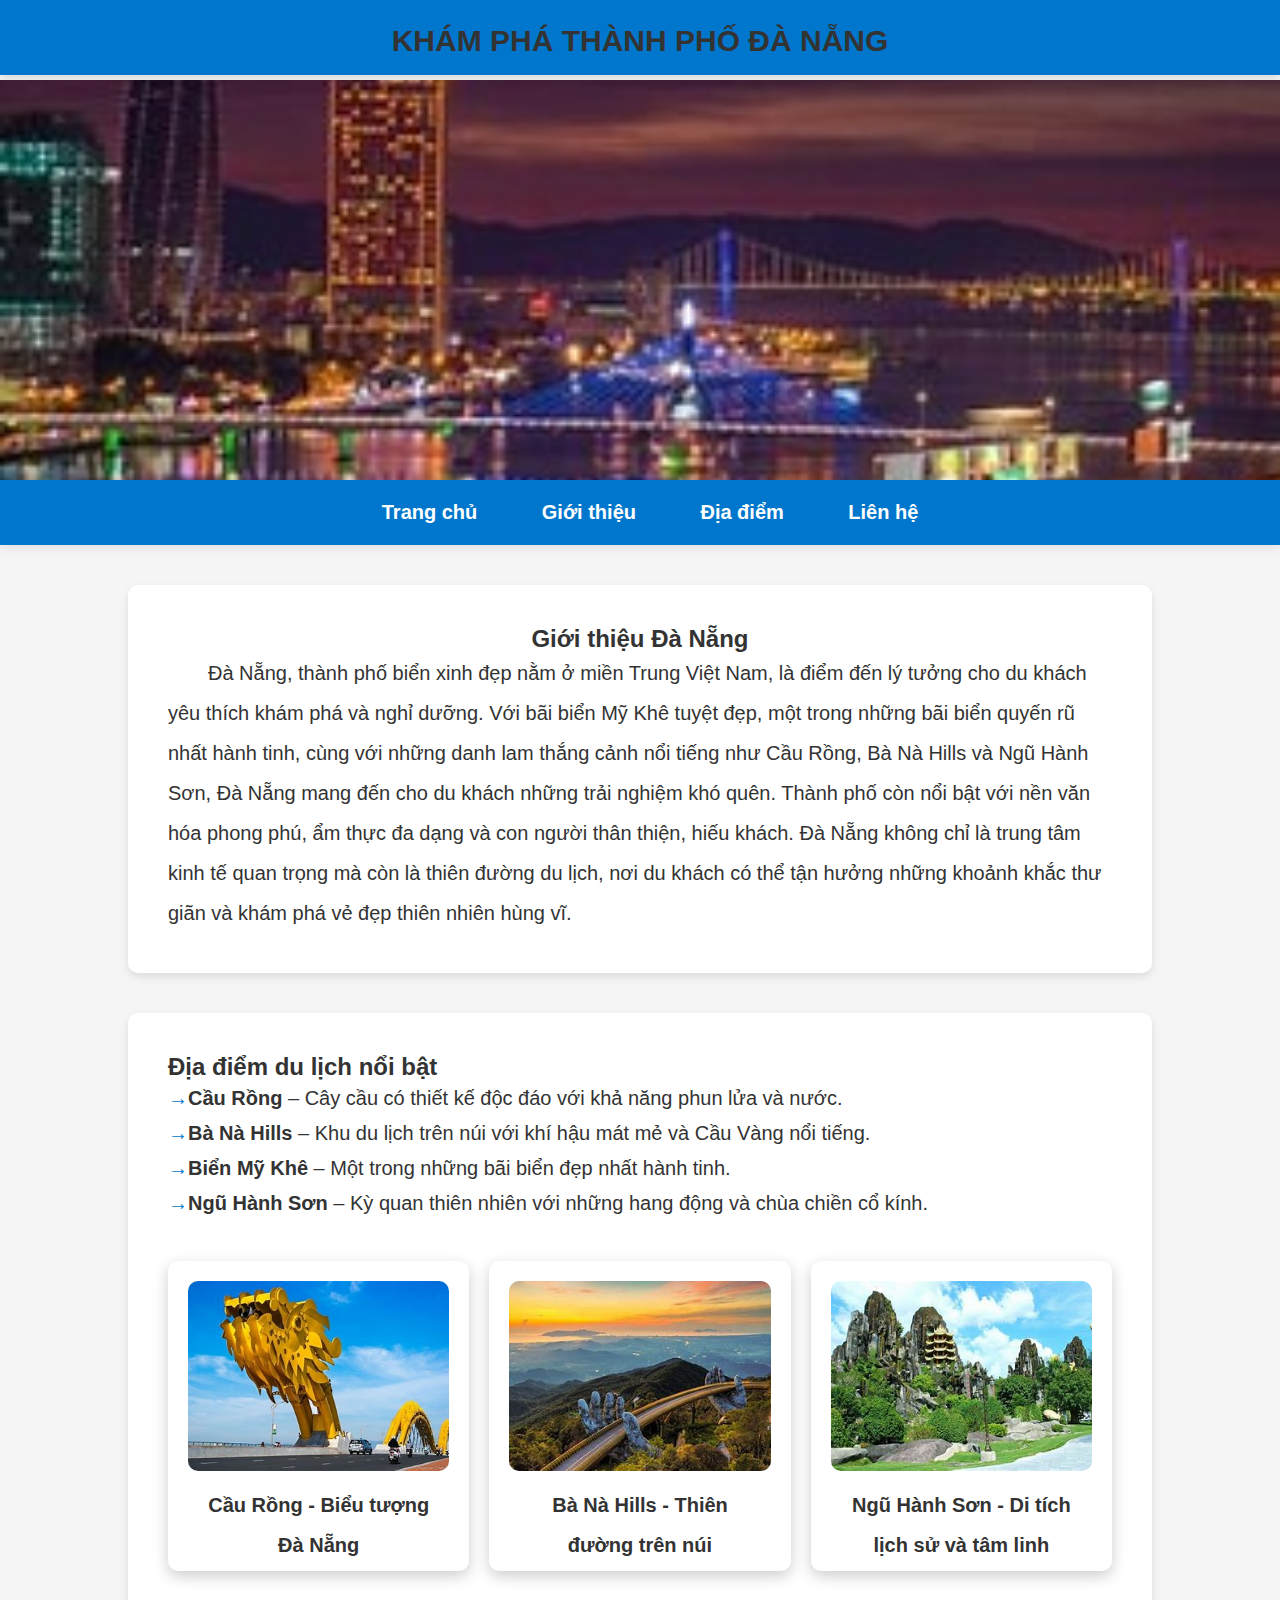
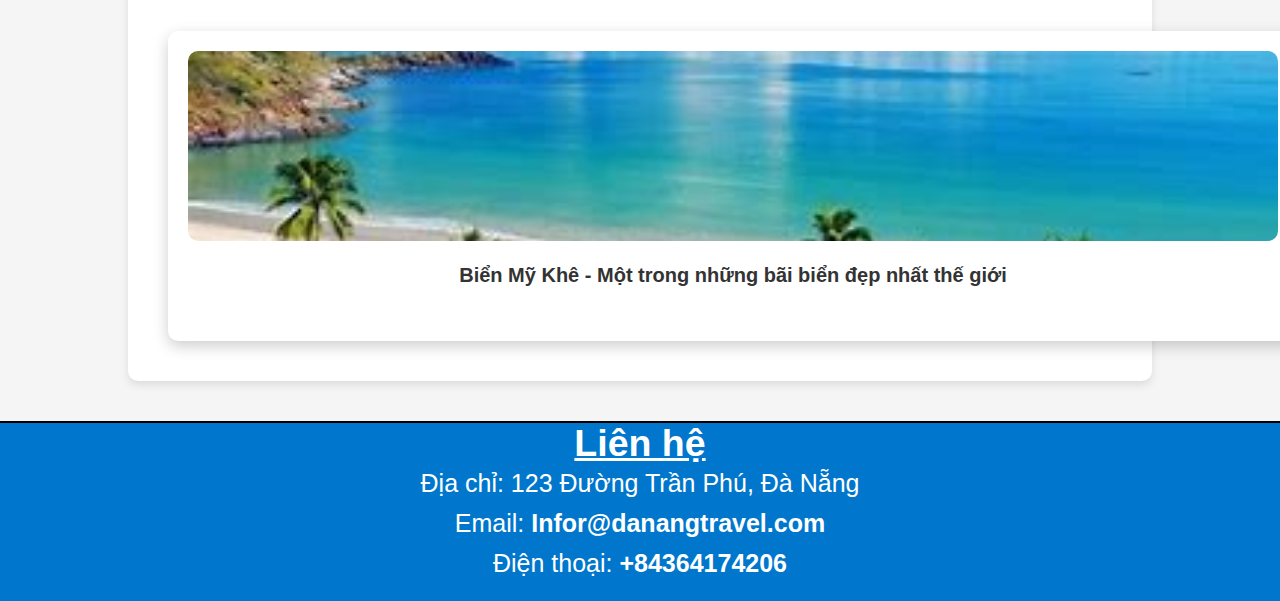
==== index.html @ 7b5460da "-" ====
<!DOCTYPE html>
<html lang="vi">
<head>
    <meta charset="UTF-8">
    <meta name="viewport" content="width=device-width, initial-scale=1.0">
    <title>Khám phá Thành phố Đà Nẵng</title>
    <link rel="stylesheet" href="style.css">
    <link rel="stylesheet" href="image/icon.jpg">
</head>
<body>

    <div class="tittle">
        <h2>
            KHÁM PHÁ THÀNH PHỐ ĐÀ NẴNG
        </h2>
    </div>
   

    <!-- Tiêu đề -->
    <header>
        
    </header>
    <!-- Thanh Menu -->
    <nav>
        <ul>
            <li><a href="index.html">Trang chủ</a></li>
            <li><a href="#about">Giới thiệu</a></li>
            <li><a href="#places">Địa điểm</a></li>
            <li><a href="#contact">Liên hệ</a></li>
        </ul>
    </nav>

    <!-- Phần giới thiệu -->
    <div id="about">
        <h2>Giới thiệu Đà Nẵng</h2>
        <p>  Đà Nẵng, thành phố biển xinh đẹp nằm ở miền Trung Việt Nam, là điểm đến lý tưởng cho du khách yêu thích khám phá và nghỉ dưỡng. Với bãi biển Mỹ Khê tuyệt đẹp, một trong những bãi biển quyến rũ nhất hành tinh, cùng với những danh lam thắng cảnh nổi tiếng như Cầu Rồng, Bà Nà Hills và Ngũ Hành Sơn, Đà Nẵng mang đến cho du khách những trải nghiệm khó quên. Thành phố còn nổi bật với nền văn hóa phong phú, ẩm thực đa dạng và con người thân thiện, hiếu khách. Đà Nẵng không chỉ là trung tâm kinh tế quan trọng mà còn là thiên đường du lịch, nơi du khách có thể tận hưởng những khoảnh khắc thư giãn và khám phá vẻ đẹp thiên nhiên hùng vĩ.</p>
    </div>

    <!-- Danh sách địa điểm du lịch -->
    <div id="places">
        <h2>Địa điểm du lịch nổi bật</h2>
        <ul>
            <li><strong>Cầu Rồng</strong> – Cây cầu có thiết kế độc đáo với khả năng phun lửa và nước.</li>
            <li><strong>Bà Nà Hills</strong> – Khu du lịch trên núi với khí hậu mát mẻ và Cầu Vàng nổi tiếng.</li>
            <li><strong>Biển Mỹ Khê</strong> – Một trong những bãi biển đẹp nhất hành tinh.</li>
            <li><strong>Ngũ Hành Sơn</strong> – Kỳ quan thiên nhiên với những hang động và chùa chiền cổ kính.</li>
        </ul>
        
        <!-- Thư viện ảnh đẹp hơn -->
        <div class="image-gallery">
            <div class="brg-image">
                <img src="image/cầu rồng.jpg" alt="Cầu Rồng">
                <h4>Cầu Rồng - Biểu tượng Đà Nẵng</h4>
            </div>

            <div class="brg-image">
                <img src="image/bà nà hill.jpg" alt="Bà Nà Hills">
                <h4>Bà Nà Hills - Thiên đường trên núi</h4>
            </div>

            <div class="brg-image">
                <img src="image/ngũ hành sơn.jpg" alt="Ngũ Hành Sơn">
                <h4>Ngũ Hành Sơn - Di tích lịch sử và tâm linh</h4>
            </div>

            <div class="brg-image2">
                <img src="image/mỹ khê.jpg" alt="Biển Mỹ Khê">
                <h4>Biển Mỹ Khê - Một trong những bãi biển đẹp nhất thế giới</h4>
            </div>
     
        </div>
        
    </div>

    <!-- Thông tin liên hệ -->
    <footer id="contact">
        <h2><u>Liên hệ</u></h2>
        <p>Địa chỉ: 123 Đường Trần Phú, Đà Nẵng</p>
        <p>Email: <a  href="mailto:duongthanhcong22112006@gmial.com?subject=Xin%20chao&body=Toi%20can%20ho%20tro.">Infor@danangtravel.com</a></p>
        <p>Điện thoại: <a href="sms:+84901234567">+84364174206</a> </p>
    </footer>

</body>
</html>
---- style.css ----
/* Định dạng chung */
* {
    margin: 0;
    padding: 0;
    box-sizing: border-box;
    font-family: Arial, sans-serif;
}

body {
    background-color: #f5f5f5;
    color: #333;
}


/* Thanh giới thiệu thành phố Đà Nẵng*/
.tittle{
    background-color: #0077cc;
    margin: 0px;
    width: 100%;
    height: 60px;
    border-radius: 0px;
}
.tittle  h2 {
    line-height: 12px;
    font-size: 30px;
    padding: auto;
    text-align: center;
}




/* Tiêu đề */
header {
    height: 400px;
    text-align: center;
    background: url('image/banner1.jpg') no-repeat center center/cover;
    color: white;
    background-size: cover;
}

/* Thanh menu cố định */
nav {
    top: 0;
    left: 0;
    width: 100%;
    background-color: #0077cc;
    padding: 15px 0;
    text-align: center;
    z-index: 1000;
    box-shadow: 0 2px 10px rgba(0, 0, 0, 0.1);
}

nav ul {
    list-style: none;
}

nav ul li {
    display: inline;
    margin: 0 20px;
}

nav ul li a {
    color: white;
    text-decoration: none;
    font-weight: bold;
    transition: color 0.3s;
}

nav ul li a:hover {
    color: #ffdd57;
    text-decoration: underline;
}


/* Nội dung chính */
div {
    width: 80%;
    margin: 40px auto;
    padding: 40px;
    background-color: white;
    border-radius: 10px;
    box-shadow: 0 4px 8px rgba(0, 0, 0, 0.1);
    transition: transform 0.3s;
}
ul li 
{
    list-style-type: none;
    font-size: 20px;
    line-height: 35px;
    position: relative;
    padding-left: 20px;
}

ul li::before {
    content: '→ ';
    position: absolute;
    left: 0;
    color: #0077cc;
    font-weight: bold;
}

#about h2 {
    text-align: center;
}
#about p {
    font-size: 20px;
    line-height: 40px;
    text-indent: 40px;
}

div:hover {
    transform: translateY(-5px);
}

/* Hiển thị ảnh đẹp hơn */
.image-gallery {
    padding-top: 0px;
    width: 100%;
    display: grid;
    grid-template-columns: repeat(auto-fit, minmax(280px, 1fr));
    gap: 20px;
    justify-items: center;
    margin: 0px;
    padding: 0px;
    box-shadow: 0 4px 8px transparent;

}

.brg-image, .brg-image2 {
    width: 100%;
    height: 310px;
    background: #fff;
    border-radius: 10px;
    box-shadow: 0px 5px 15px rgba(0, 0, 0, 0.2);
    overflow: hidden;
    text-align: center;
    transition: transform 0.3s ease-in-out;
}
.brg-image {
    padding: 20px;
}
.brg-image2 {
    padding: 20px;
    left: 0px;
    right: 0PX;
    margin: AUTO;
    width: 1130px;
}



.brg-image img, .brg-image2 img {
    width: 100%;
    height: 190px;
    object-fit: cover;
    border-radius: 10px ;
}

.brg-image h4, .brg-image2 h4 {
    padding: 10px;
    font-size: 20px;
    font-weight: bold;
    line-height: 40px;
}

.brg-image:hover , .brg-image2:hover {
    transform: scale(1.05);
    box-shadow: 0px 10px 20px rgba(0, 0, 0, 0.3);
}




.image-gallery img:hover {
    transform: scale(1.02);
}

/* Thông tin liên hệ */
footer {
    background-color: #0077cc;
    width: 100%;
    height: 180px; 
    clear: both;
    color: white;
    margin-bottom: 0px;
    border-top: 2px solid  black;
    text-align: center;
    font-size: 25px;
    line-height: 40px;
}
footer a {
    color: white;
    text-decoration: none;
    font-weight: bold;
    transition: color 0.3s;
}
footer a:hover {
    color: #ffdd57;
    text-decoration: underline;
}
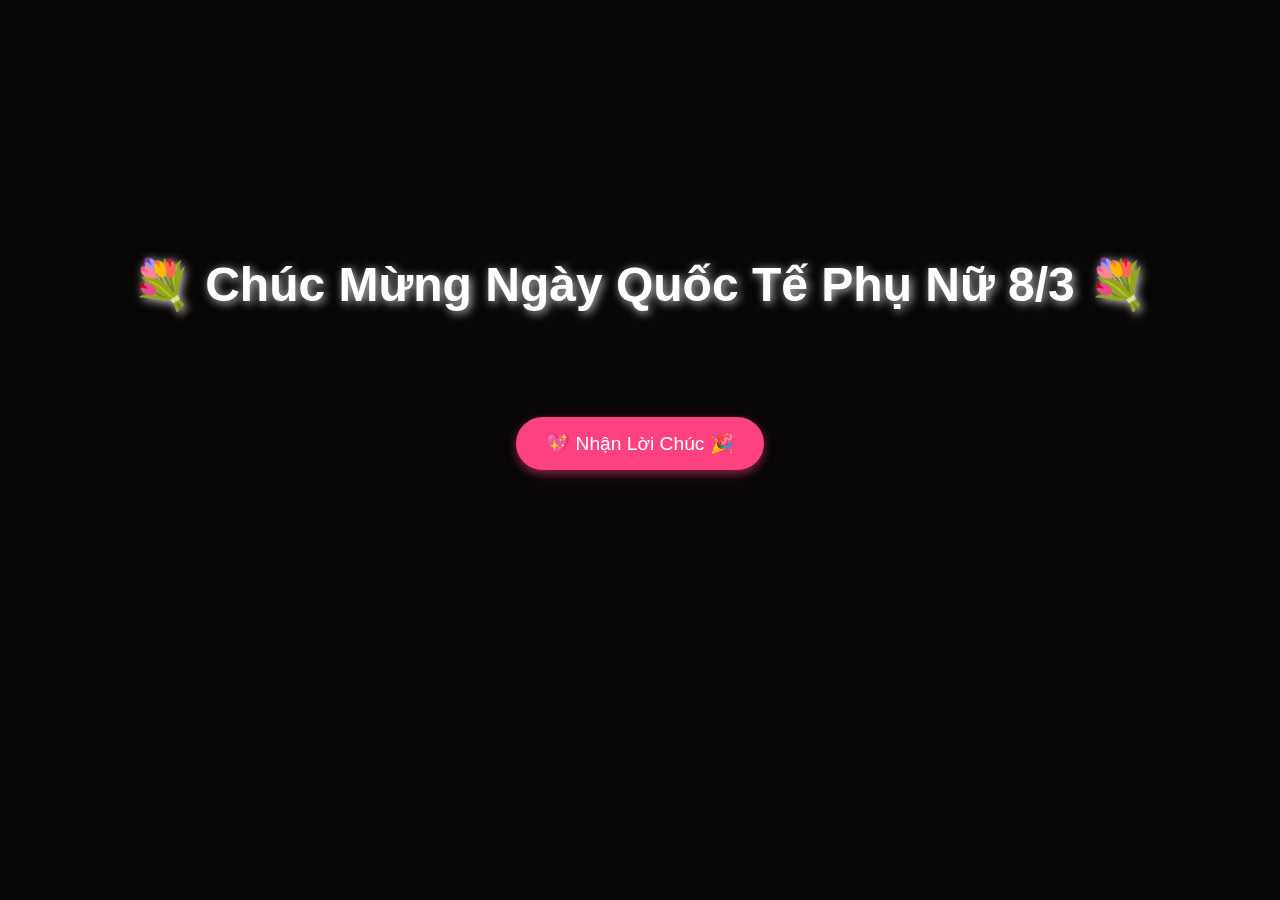
==== commit 2912cffb: "update ngày quốc tế phụ nữ" ====
--- a/index.html
+++ b/index.html
@@ -3,82 +3,23 @@
 <head>
     <meta charset="UTF-8">
     <meta name="viewport" content="width=device-width, initial-scale=1.0">
-    <title>Khám phá Thành phố Đà Nẵng</title>
+    <title>Chúc Mừng Ngày 8/3</title>
     <link rel="stylesheet" href="style.css">
-    <link rel="stylesheet" href="image/icon.jpg">
+    <link rel="stylesheet" href="images.jpg">
 </head>
 <body>
+    <audio id="background-music" loop>
+        <source src="music.mp3" type="audio/mpeg">
+    </audio>
 
-    <div class="tittle">
-        <h2>
-            KHÁM PHÁ THÀNH PHỐ ĐÀ NẴNG
-        </h2>
-    </div>
-   
-
-    <!-- Tiêu đề -->
-    <header>
-        
-    </header>
-    <!-- Thanh Menu -->
-    <nav>
-        <ul>
-            <li><a href="index.html">Trang chủ</a></li>
-            <li><a href="#about">Giới thiệu</a></li>
-            <li><a href="#places">Địa điểm</a></li>
-            <li><a href="#contact">Liên hệ</a></li>
-        </ul>
-    </nav>
-
-    <!-- Phần giới thiệu -->
-    <div id="about">
-        <h2>Giới thiệu Đà Nẵng</h2>
-        <p>  Đà Nẵng, thành phố biển xinh đẹp nằm ở miền Trung Việt Nam, là điểm đến lý tưởng cho du khách yêu thích khám phá và nghỉ dưỡng. Với bãi biển Mỹ Khê tuyệt đẹp, một trong những bãi biển quyến rũ nhất hành tinh, cùng với những danh lam thắng cảnh nổi tiếng như Cầu Rồng, Bà Nà Hills và Ngũ Hành Sơn, Đà Nẵng mang đến cho du khách những trải nghiệm khó quên. Thành phố còn nổi bật với nền văn hóa phong phú, ẩm thực đa dạng và con người thân thiện, hiếu khách. Đà Nẵng không chỉ là trung tâm kinh tế quan trọng mà còn là thiên đường du lịch, nơi du khách có thể tận hưởng những khoảnh khắc thư giãn và khám phá vẻ đẹp thiên nhiên hùng vĩ.</p>
+    <div class="container">
+        <h1>💐 Chúc Mừng Ngày Quốc Tế Phụ Nữ 8/3 💐</h1>
+        <p class="message">Chúc các chị em luôn xinh đẹp, hạnh phúc và thành công!</p>
+        <button id="wishButton">💖 Nhận Lời Chúc 🎉</button>
     </div>
 
-    <!-- Danh sách địa điểm du lịch -->
-    <div id="places">
-        <h2>Địa điểm du lịch nổi bật</h2>
-        <ul>
-            <li><strong>Cầu Rồng</strong> – Cây cầu có thiết kế độc đáo với khả năng phun lửa và nước.</li>
-            <li><strong>Bà Nà Hills</strong> – Khu du lịch trên núi với khí hậu mát mẻ và Cầu Vàng nổi tiếng.</li>
-            <li><strong>Biển Mỹ Khê</strong> – Một trong những bãi biển đẹp nhất hành tinh.</li>
-            <li><strong>Ngũ Hành Sơn</strong> – Kỳ quan thiên nhiên với những hang động và chùa chiền cổ kính.</li>
-        </ul>
-        
-        <!-- Thư viện ảnh đẹp hơn -->
-        <div class="image-gallery">
-            <div class="brg-image">
-                <img src="image/cầu rồng.jpg" alt="Cầu Rồng">
-                <h4>Cầu Rồng - Biểu tượng Đà Nẵng</h4>
-            </div>
+    <canvas id="fireworks"></canvas>
 
-            <div class="brg-image">
-                <img src="image/bà nà hill.jpg" alt="Bà Nà Hills">
-                <h4>Bà Nà Hills - Thiên đường trên núi</h4>
-            </div>
-
-            <div class="brg-image">
-                <img src="image/ngũ hành sơn.jpg" alt="Ngũ Hành Sơn">
-                <h4>Ngũ Hành Sơn - Di tích lịch sử và tâm linh</h4>
-            </div>
-
-            <div class="brg-image2">
-                <img src="image/mỹ khê.jpg" alt="Biển Mỹ Khê">
-                <h4>Biển Mỹ Khê - Một trong những bãi biển đẹp nhất thế giới</h4>
-            </div>
-     
-        </div>
-        
-    </div>
-
-    <!-- Thông tin liên hệ -->
-    <footer id="contact">
-        <h2><u>Liên hệ</u></h2>
-        <p>Địa chỉ: 123 Đường Trần Phú, Đà Nẵng</p>
-        <p>Email: <a  href="mailto:duongthanhcong22112006@gmial.com?subject=Xin%20chao&body=Toi%20can%20ho%20tro.">Infor@danangtravel.com</a></p>
-        <p>Điện thoại: <a href="sms:+84901234567">+84364174206</a> </p>
-    </footer>
-
+    <script src="script.js"></script>
 </body>
-</html>+</html>
--- a/style.css
+++ b/style.css
@@ -1,201 +1,71 @@
-/* Định dạng chung */
-* {
+/* Thiết lập nền gradient */
+body {
     margin: 0;
     padding: 0;
-    box-sizing: border-box;
-    font-family: Arial, sans-serif;
+    font-family: 'Arial', sans-serif;
+    text-align: center;
+    background: linear-gradient(120deg, #ff9a9e, #fad0c4);
+    color: white;
+    overflow: hidden;
 }
 
-body {
-    background-color: #f5f5f5;
-    color: #333;
+/* Container chính */
+.container {
+    position: relative;
+    z-index: 2;
+    left: 0px;
+    right: 0px;
+    margin: auto;
+    margin-top: 20%;
 }
 
-
-/* Thanh giới thiệu thành phố Đà Nẵng*/
-.tittle{
-    background-color: #0077cc;
-    margin: 0px;
-    width: 100%;
-    height: 60px;
-    border-radius: 0px;
-}
-.tittle  h2 {
-    line-height: 12px;
-    font-size: 30px;
-    padding: auto;
-    text-align: center;
+/* Tiêu đề */
+h1 {
+    font-size: 3em;
+    text-shadow: 2px 2px 10px rgba(255, 255, 255, 0.8);
+    animation: glow 2s infinite alternate;
 }
 
-
-
-
-/* Tiêu đề */
-header {
-    height: 400px;
-    text-align: center;
-    background: url('image/banner1.jpg') no-repeat center center/cover;
-    color: white;
-    background-size: cover;
+/* Hiệu ứng phát sáng */
+@keyframes glow {
+    from { text-shadow: 2px 2px 10px rgba(255, 255, 255, 0.8); }
+    to { text-shadow: 0px 0px 20px rgba(255, 255, 255, 1); }
 }
 
-/* Thanh menu cố định */
-nav {
+/* Lời chúc xuất hiện dần */
+.message {
+    font-size: 1.5em;
+    opacity: 0;
+    transition: opacity 1s ease-in-out, transform 1s ease-in-out;
+    transform: scale(0.8);
+}
+
+/* Nút nhấn */
+button {
+    background: #ff4081;
+    color: white;
+    border: none;
+    padding: 15px 30px;
+    font-size: 1.2em;
+    cursor: pointer;
+    border-radius: 30px;
+    margin-top: 20px;
+    box-shadow: 0 4px 10px rgba(255, 64, 129, 0.5);
+    transition: all 0.3s ease-in-out;
+}
+
+/* Hiệu ứng hover */
+button:hover {
+    background: #d81b60;
+    transform: scale(1.1);
+}
+
+/* Pháo hoa */
+canvas {
+    position: fixed;
     top: 0;
     left: 0;
-    width: 100%;
-    background-color: #0077cc;
-    padding: 15px 0;
-    text-align: center;
-    z-index: 1000;
-    box-shadow: 0 2px 10px rgba(0, 0, 0, 0.1);
+    width: 100vw;
+    height: 100vh;
+    pointer-events: none;
 }
-
-nav ul {
-    list-style: none;
-}
-
-nav ul li {
-    display: inline;
-    margin: 0 20px;
-}
-
-nav ul li a {
-    color: white;
-    text-decoration: none;
-    font-weight: bold;
-    transition: color 0.3s;
-}
-
-nav ul li a:hover {
-    color: #ffdd57;
-    text-decoration: underline;
-}
-
-
-/* Nội dung chính */
-div {
-    width: 80%;
-    margin: 40px auto;
-    padding: 40px;
-    background-color: white;
-    border-radius: 10px;
-    box-shadow: 0 4px 8px rgba(0, 0, 0, 0.1);
-    transition: transform 0.3s;
-}
-ul li 
-{
-    list-style-type: none;
-    font-size: 20px;
-    line-height: 35px;
-    position: relative;
-    padding-left: 20px;
-}
-
-ul li::before {
-    content: '→ ';
-    position: absolute;
-    left: 0;
-    color: #0077cc;
-    font-weight: bold;
-}
-
-#about h2 {
-    text-align: center;
-}
-#about p {
-    font-size: 20px;
-    line-height: 40px;
-    text-indent: 40px;
-}
-
-div:hover {
-    transform: translateY(-5px);
-}
-
-/* Hiển thị ảnh đẹp hơn */
-.image-gallery {
-    padding-top: 0px;
-    width: 100%;
-    display: grid;
-    grid-template-columns: repeat(auto-fit, minmax(280px, 1fr));
-    gap: 20px;
-    justify-items: center;
-    margin: 0px;
-    padding: 0px;
-    box-shadow: 0 4px 8px transparent;
-
-}
-
-.brg-image, .brg-image2 {
-    width: 100%;
-    height: 310px;
-    background: #fff;
-    border-radius: 10px;
-    box-shadow: 0px 5px 15px rgba(0, 0, 0, 0.2);
-    overflow: hidden;
-    text-align: center;
-    transition: transform 0.3s ease-in-out;
-}
-.brg-image {
-    padding: 20px;
-}
-.brg-image2 {
-    padding: 20px;
-    left: 0px;
-    right: 0PX;
-    margin: AUTO;
-    width: 1130px;
-}
-
-
-
-.brg-image img, .brg-image2 img {
-    width: 100%;
-    height: 190px;
-    object-fit: cover;
-    border-radius: 10px ;
-}
-
-.brg-image h4, .brg-image2 h4 {
-    padding: 10px;
-    font-size: 20px;
-    font-weight: bold;
-    line-height: 40px;
-}
-
-.brg-image:hover , .brg-image2:hover {
-    transform: scale(1.05);
-    box-shadow: 0px 10px 20px rgba(0, 0, 0, 0.3);
-}
-
-
-
-
-.image-gallery img:hover {
-    transform: scale(1.02);
-}
-
-/* Thông tin liên hệ */
-footer {
-    background-color: #0077cc;
-    width: 100%;
-    height: 180px; 
-    clear: both;
-    color: white;
-    margin-bottom: 0px;
-    border-top: 2px solid  black;
-    text-align: center;
-    font-size: 25px;
-    line-height: 40px;
-}
-footer a {
-    color: white;
-    text-decoration: none;
-    font-weight: bold;
-    transition: color 0.3s;
-}
-footer a:hover {
-    color: #ffdd57;
-    text-decoration: underline;
-}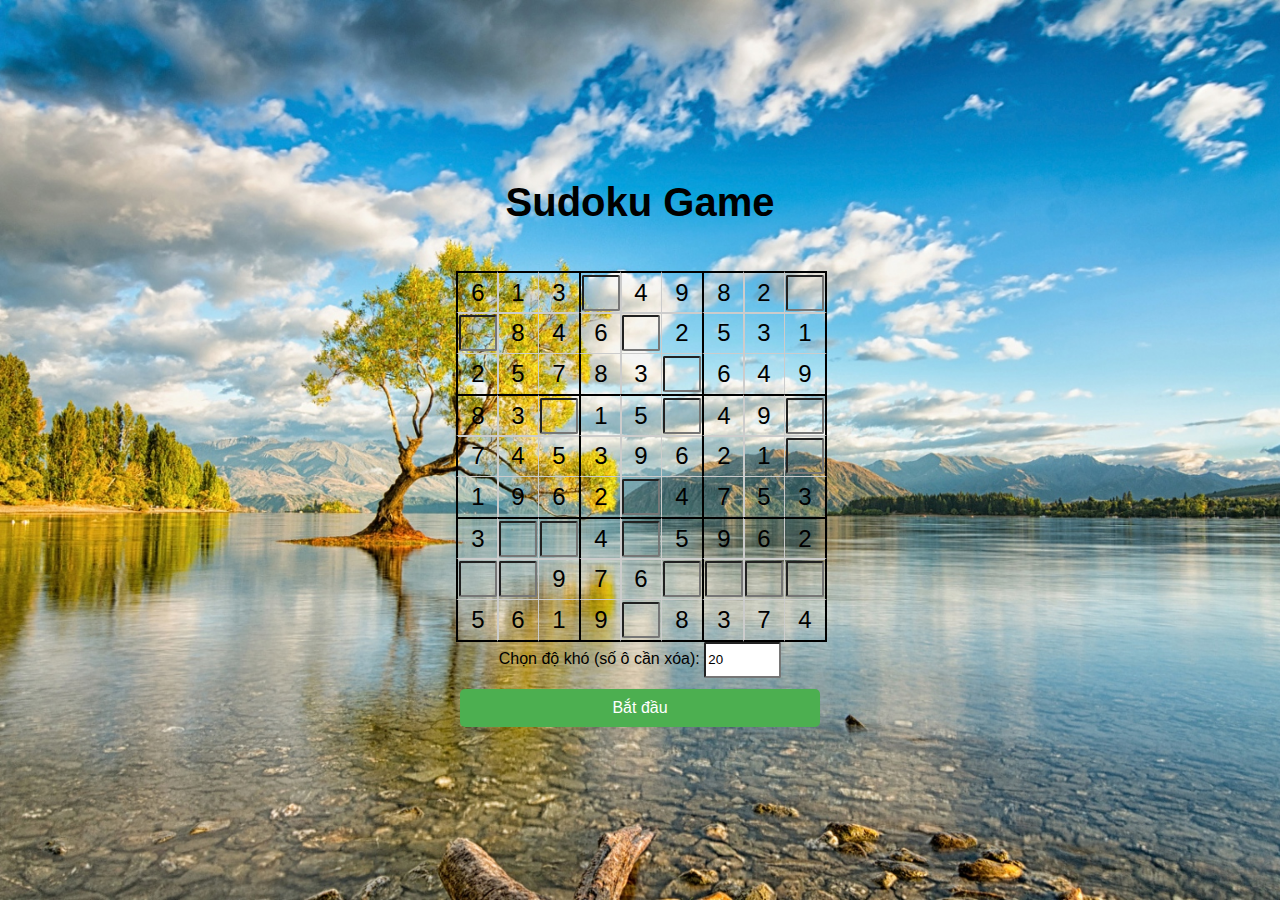
==== commit 24e24ea5: "update" ====
--- a/index.html
+++ b/index.html
@@ -3,23 +3,20 @@
 <head>
     <meta charset="UTF-8">
     <meta name="viewport" content="width=device-width, initial-scale=1.0">
-    <title>Chúc Mừng Ngày 8/3</title>
+    <title>Sudoku Game</title>
     <link rel="stylesheet" href="style.css">
-    <link rel="stylesheet" href="images.jpg">
 </head>
 <body>
-    <audio id="background-music" loop>
-        <source src="music.mp3" type="audio/mpeg">
-    </audio>
-
     <div class="container">
-        <h1>💐 Chúc Mừng Ngày Quốc Tế Phụ Nữ 8/3 💐</h1>
-        <p class="message">Chúc các chị em luôn xinh đẹp, hạnh phúc và thành công!</p>
-        <button id="wishButton">💖 Nhận Lời Chúc 🎉</button>
+        <h1>Sudoku Game</h1>
+        <div id="sudoku-board"></div>
+        <div>
+            <label class="char" for="difficulty">Chọn độ khó (số ô cần xóa): </label>
+            <input type="number" id="difficulty" min="1" max="50" value="20">
+            <button onclick="startGame()">Bắt đầu</button>
+        </div>
+        <div id="game-message"></div>
     </div>
-
-    <canvas id="fireworks"></canvas>
-
     <script src="script.js"></script>
 </body>
 </html>
--- a/style.css
+++ b/style.css
@@ -1,71 +1,129 @@
-/* Thiết lập nền gradient */
 body {
+    font-family: Arial, sans-serif;
+    display: flex;
+    justify-content: center;
+    align-items: center;
+    height: 100vh;
     margin: 0;
-    padding: 0;
-    font-family: 'Arial', sans-serif;
-    text-align: center;
-    background: linear-gradient(120deg, #ff9a9e, #fad0c4);
-    color: white;
-    overflow: hidden;
+    background-image: url('bo-hinh-nen-may-tinh-full-hd-46.jpg'); /* Thay bằng URL hợp lệ */
+    background-size: cover;
+    background-position: center;
+    background-repeat: no-repeat;
+    
 }
 
-/* Container chính */
 .container {
-    position: relative;
-    z-index: 2;
-    left: 0px;
-    right: 0px;
-    margin: auto;
-    margin-top: 20%;
+    text-align: center;
+    background-color: rgba(255, 255, 255, ); /* Nền trong suốt */
+    display: flex;
+    flex-direction: column;
+    align-items: center;  /* Căn giữa theo chiều ngang */
+    justify-content: center;  /* Căn giữa theo chiều dọc */
+    min-height: 100vh;  /* Đảm bảo chiều cao của container ít nhất bằng chiều cao của màn hình */
 }
 
-/* Tiêu đề */
 h1 {
-    font-size: 3em;
-    text-shadow: 2px 2px 10px rgba(255, 255, 255, 0.8);
-    animation: glow 2s infinite alternate;
+    font-size: 2.5em;
 }
 
-/* Hiệu ứng phát sáng */
-@keyframes glow {
-    from { text-shadow: 2px 2px 10px rgba(255, 255, 255, 0.8); }
-    to { text-shadow: 0px 0px 20px rgba(255, 255, 255, 1); }
+#sudoku-board {
+    display: grid;
+    grid-template-columns: repeat(9, 40px);
+    grid-template-rows: repeat(9, 40px);
+    gap: 1px;
+    margin-top: 20px;
 }
 
-/* Lời chúc xuất hiện dần */
-.message {
+.sudoku-cell {
+    width: 40px;
+    height: 40px;
+    text-align: center;
     font-size: 1.5em;
-    opacity: 0;
-    transition: opacity 1s ease-in-out, transform 1s ease-in-out;
-    transform: scale(0.8);
+    border: 1px solid #ccc;
+    display: flex;
+    justify-content: center;
+    align-items: center;
 }
 
-/* Nút nhấn */
+.sudoku-cell:nth-child(3n) {
+    border-right: 2px solid #000;
+}
+
+.sudoku-cell:nth-child(3n + 1) {
+    border-left: 2px solid #000;
+}
+
+.sudoku-cell:nth-child(n+19):nth-child(-n+27),
+.sudoku-cell:nth-child(n+46):nth-child(-n+54),
+.sudoku-cell:nth-child(n+73):nth-child(-n+81) {
+    border-bottom: 2px solid #000;
+}
+
+.sudoku-cell:nth-child(n+1):nth-child(-n+9),
+.sudoku-cell:nth-child(n+28):nth-child(-n+36),
+.sudoku-cell:nth-child(n+55):nth-child(-n+63) {
+    border-top: 2px solid #000;
+}
+
+.sudoku-cell:nth-child(9n+1) {
+    border-left: 2px solid #000;
+}
+
+.sudoku-cell:nth-child(9n) {
+    border-right: 2px solid #000;
+}
+
+.sudoku-cell input {
+    width: 30px;
+    height: 30px;
+    font-size: 1.2em;
+    text-align: center;
+     background-color: transparent;
+}
+
+.sudoku-cell:focus-within {
+    background-color: #e0f7fa;
+}
+
+.char {
+    line-height: 40px;
+    margin-top: 20px;
+}
+
+input {
+    width: 69px;
+    height: 30px;
+    border-radius: 2px;
+}
+
 button {
-    background: #ff4081;
+    padding: 10px 20px;
+    font-size: 1em;
+    background-color: #4caf50;
     color: white;
     border: none;
-    padding: 15px 30px;
-    font-size: 1.2em;
     cursor: pointer;
-    border-radius: 30px;
-    margin-top: 20px;
-    box-shadow: 0 4px 10px rgba(255, 64, 129, 0.5);
-    transition: all 0.3s ease-in-out;
+    margin-top: 10px;
+    border-radius: 5px; /* Bo tròn góc */
+    transition: background-color 0.3s ease; /* Hiệu ứng chuyển màu mượt mà */
+    width: 360px; /* Chiều rộng bằng chiều rộng của ô sudoku (9 * 40px) */
+    text-align: center;
 }
 
-/* Hiệu ứng hover */
-button:hover {
-    background: #d81b60;
-    transform: scale(1.1);
+button:hover, #difficulty:hover {
+    background-color: #45a049;
 }
 
-/* Pháo hoa */
-canvas {
-    position: fixed;
-    top: 0;
-    left: 0;
-    width: 100vw;
-    height: 100vh;
-    pointer-events: none;
+
+button {
+    clear: both;
+    margin: 10px auto 0; /* Căn giữa và cách dòng chữ chọn độ khó 20px */
+    display: block;
 }
+
+#game-message {
+    margin-top: 20px;
+    font-size: 1.2em;
+    font-weight: bold;
+    color: #d32f2f;
+}
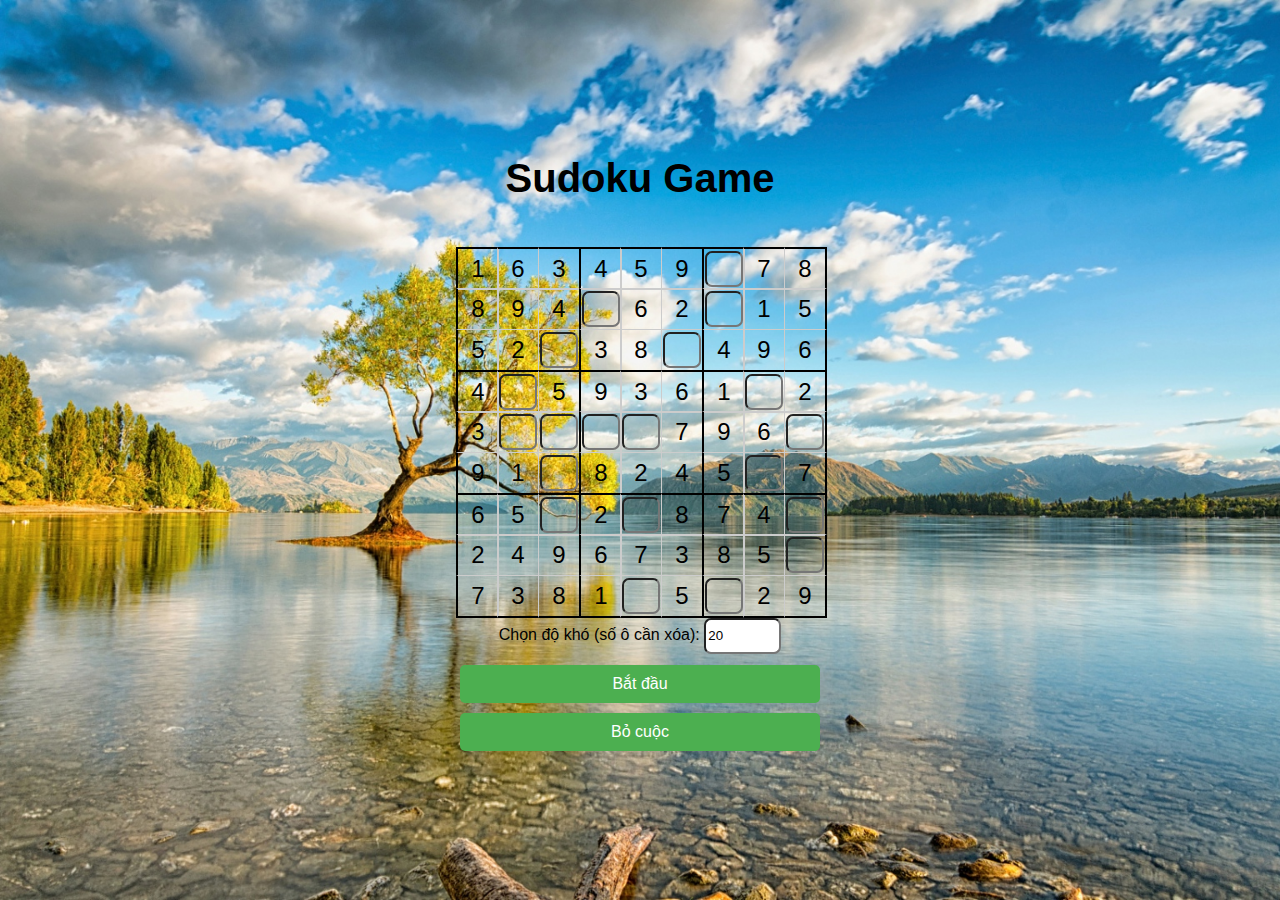
==== commit 5b82810d: "update" ====
--- a/index.html
+++ b/index.html
@@ -7,6 +7,7 @@
     <link rel="stylesheet" href="style.css">
 </head>
 <body>
+
     <div class="container">
         <h1>Sudoku Game</h1>
         <div id="sudoku-board"></div>
@@ -14,6 +15,7 @@
             <label class="char" for="difficulty">Chọn độ khó (số ô cần xóa): </label>
             <input type="number" id="difficulty" min="1" max="50" value="20">
             <button onclick="startGame()">Bắt đầu</button>
+            <button onclick="showSolution()">Bỏ cuộc</button>
         </div>
         <div id="game-message"></div>
     </div>
--- a/style.css
+++ b/style.css
@@ -10,6 +10,15 @@
     background-position: center;
     background-repeat: no-repeat;
     
+}
+
+header {
+    position: absolute;
+    top: 0px;
+    right: 0px;
+    left: 0px;
+    height: 130px;
+    background-color: grey;
 }
 
 .container {
@@ -93,7 +102,7 @@
 input {
     width: 69px;
     height: 30px;
-    border-radius: 2px;
+    border-radius: 7px;
 }
 
 button {
@@ -110,7 +119,7 @@
     text-align: center;
 }
 
-button:hover, #difficulty:hover {
+button:hover{
     background-color: #45a049;
 }
 
@@ -123,7 +132,7 @@
 
 #game-message {
     margin-top: 20px;
-    font-size: 1.2em;
+    font-size: 1.8em;
     font-weight: bold;
     color: #d32f2f;
 }
